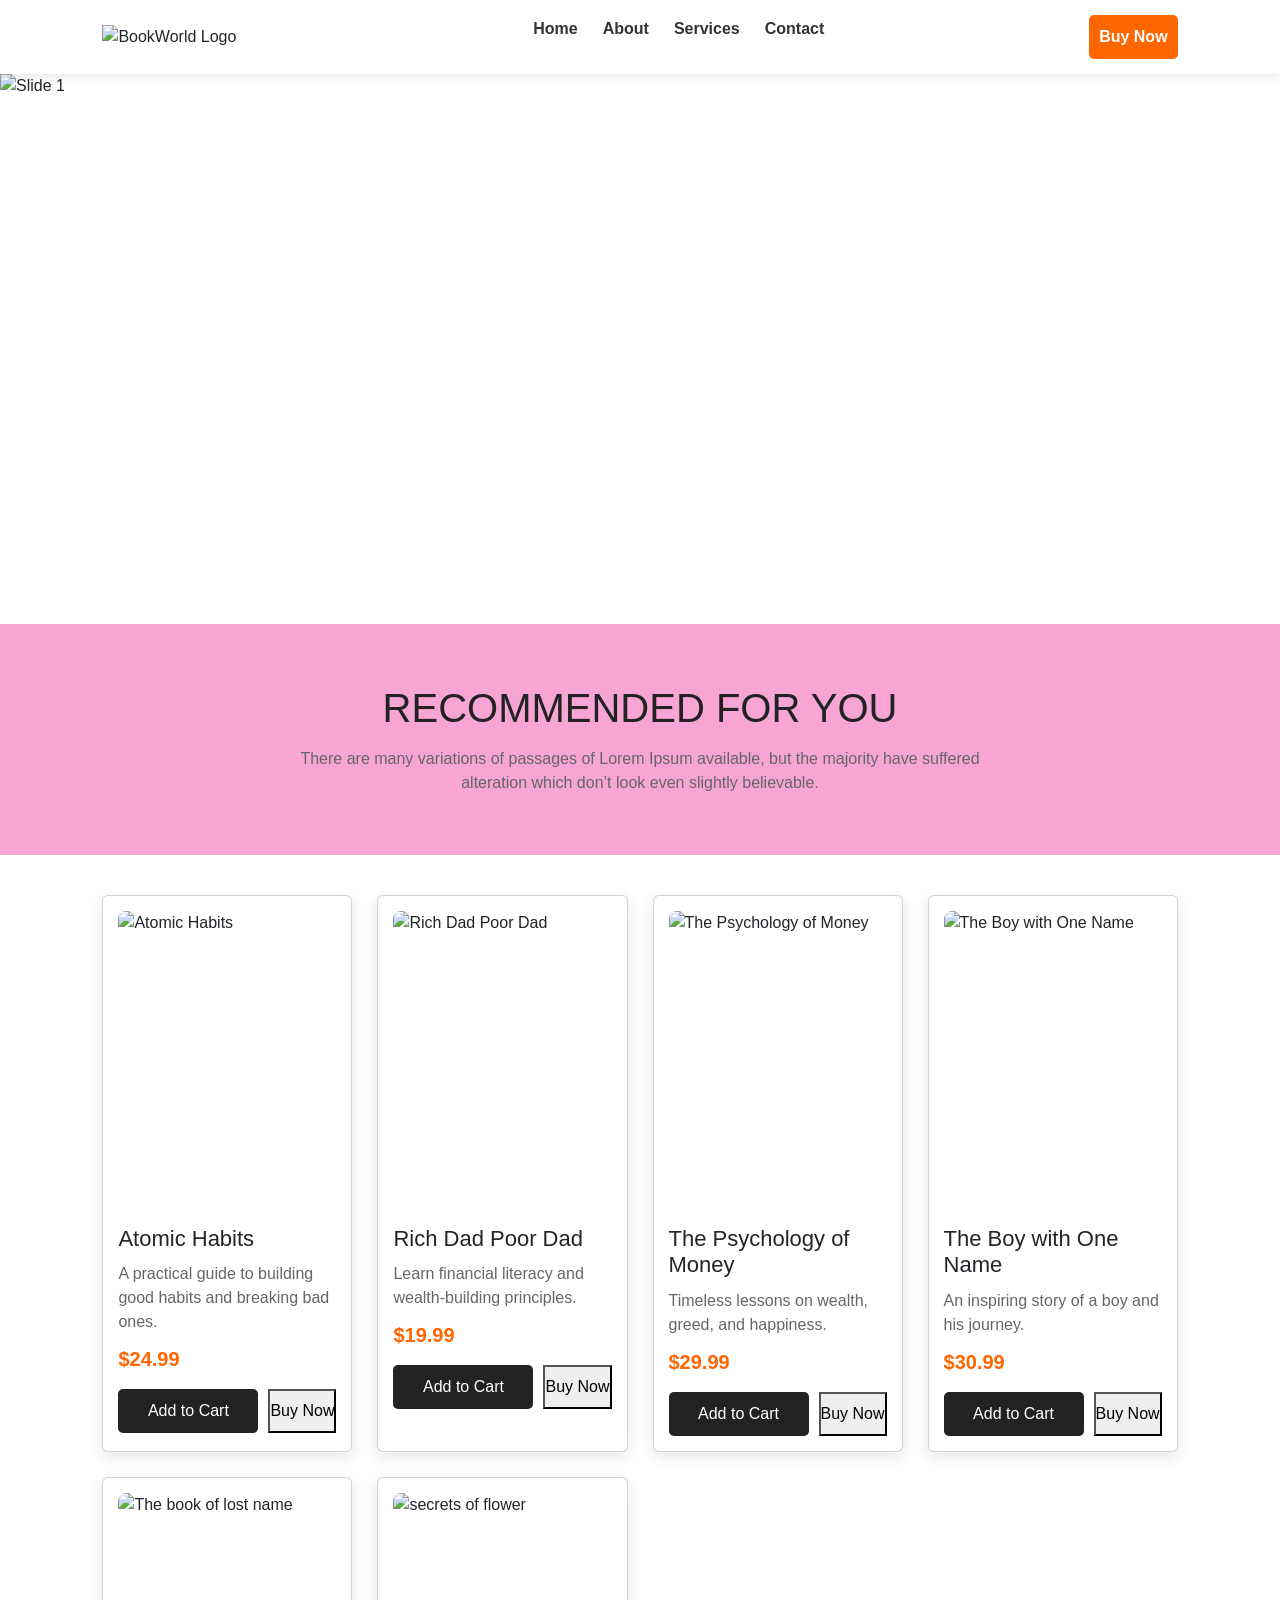
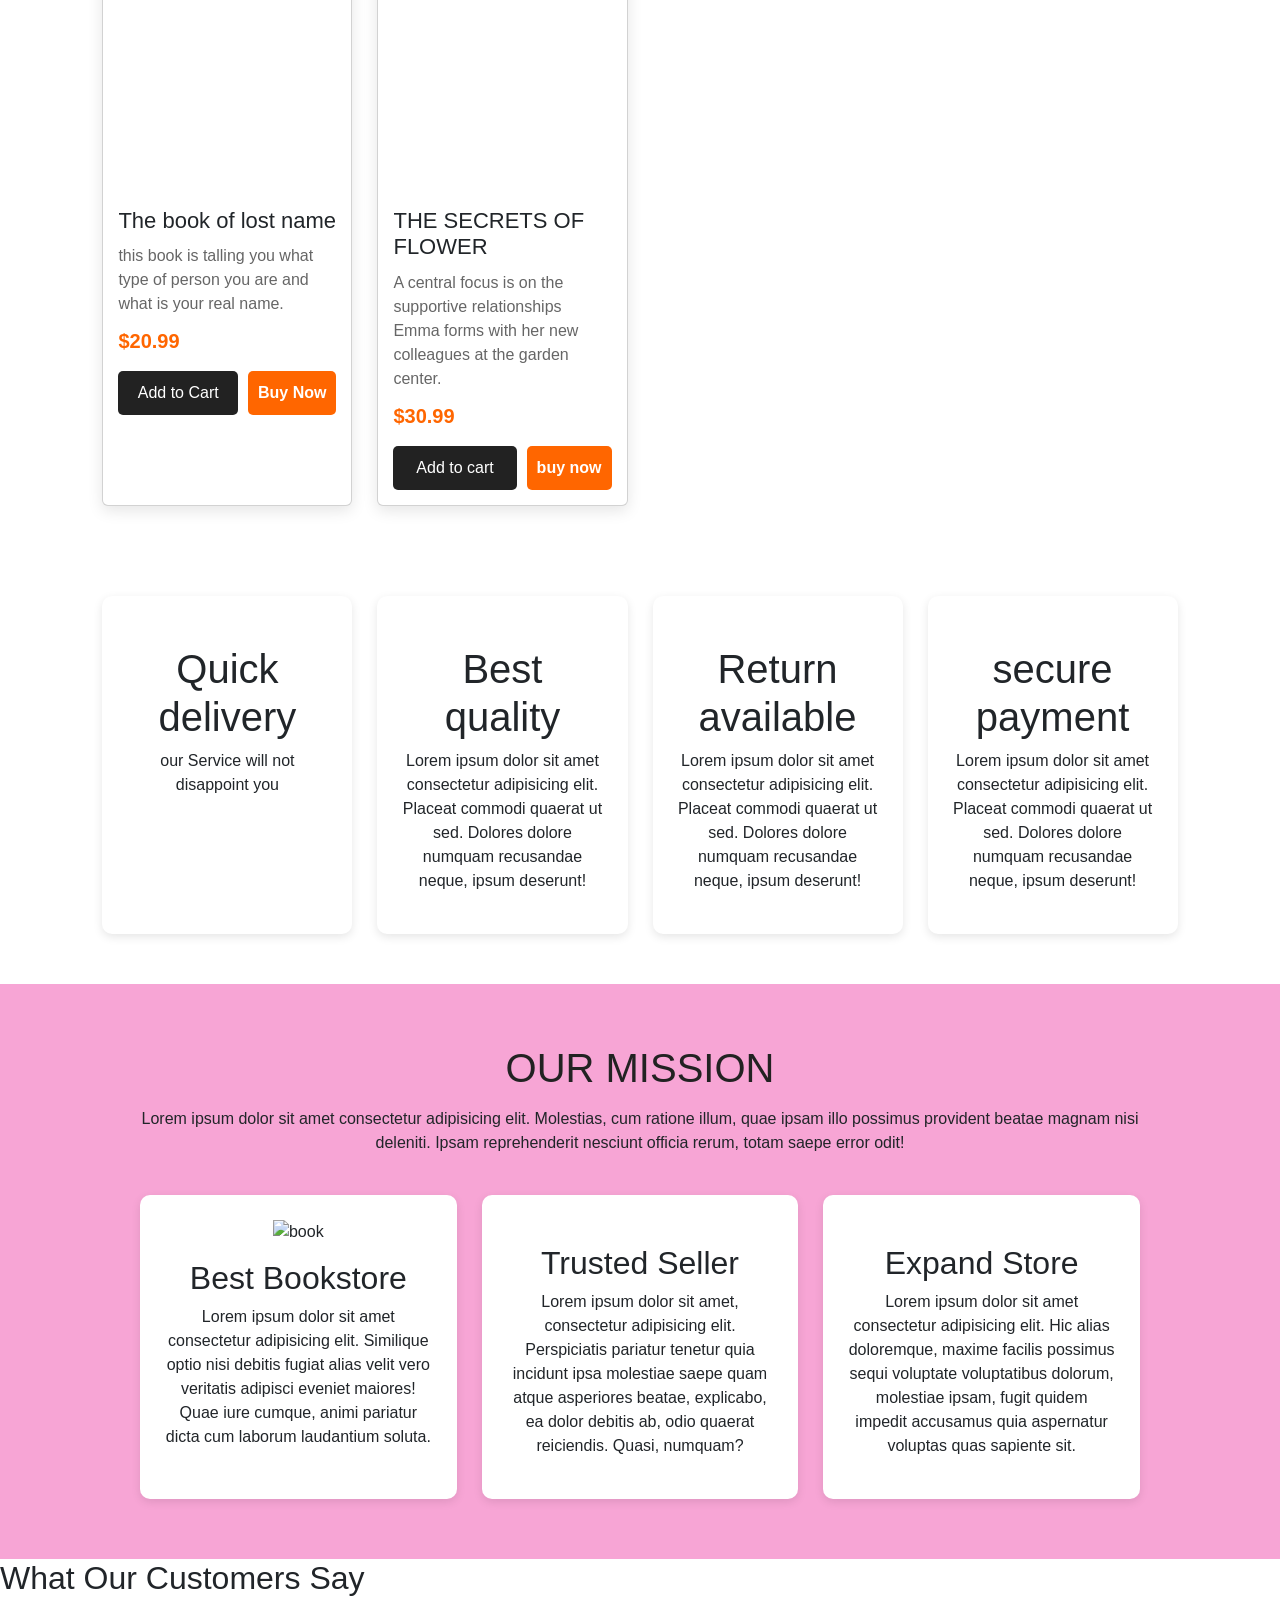
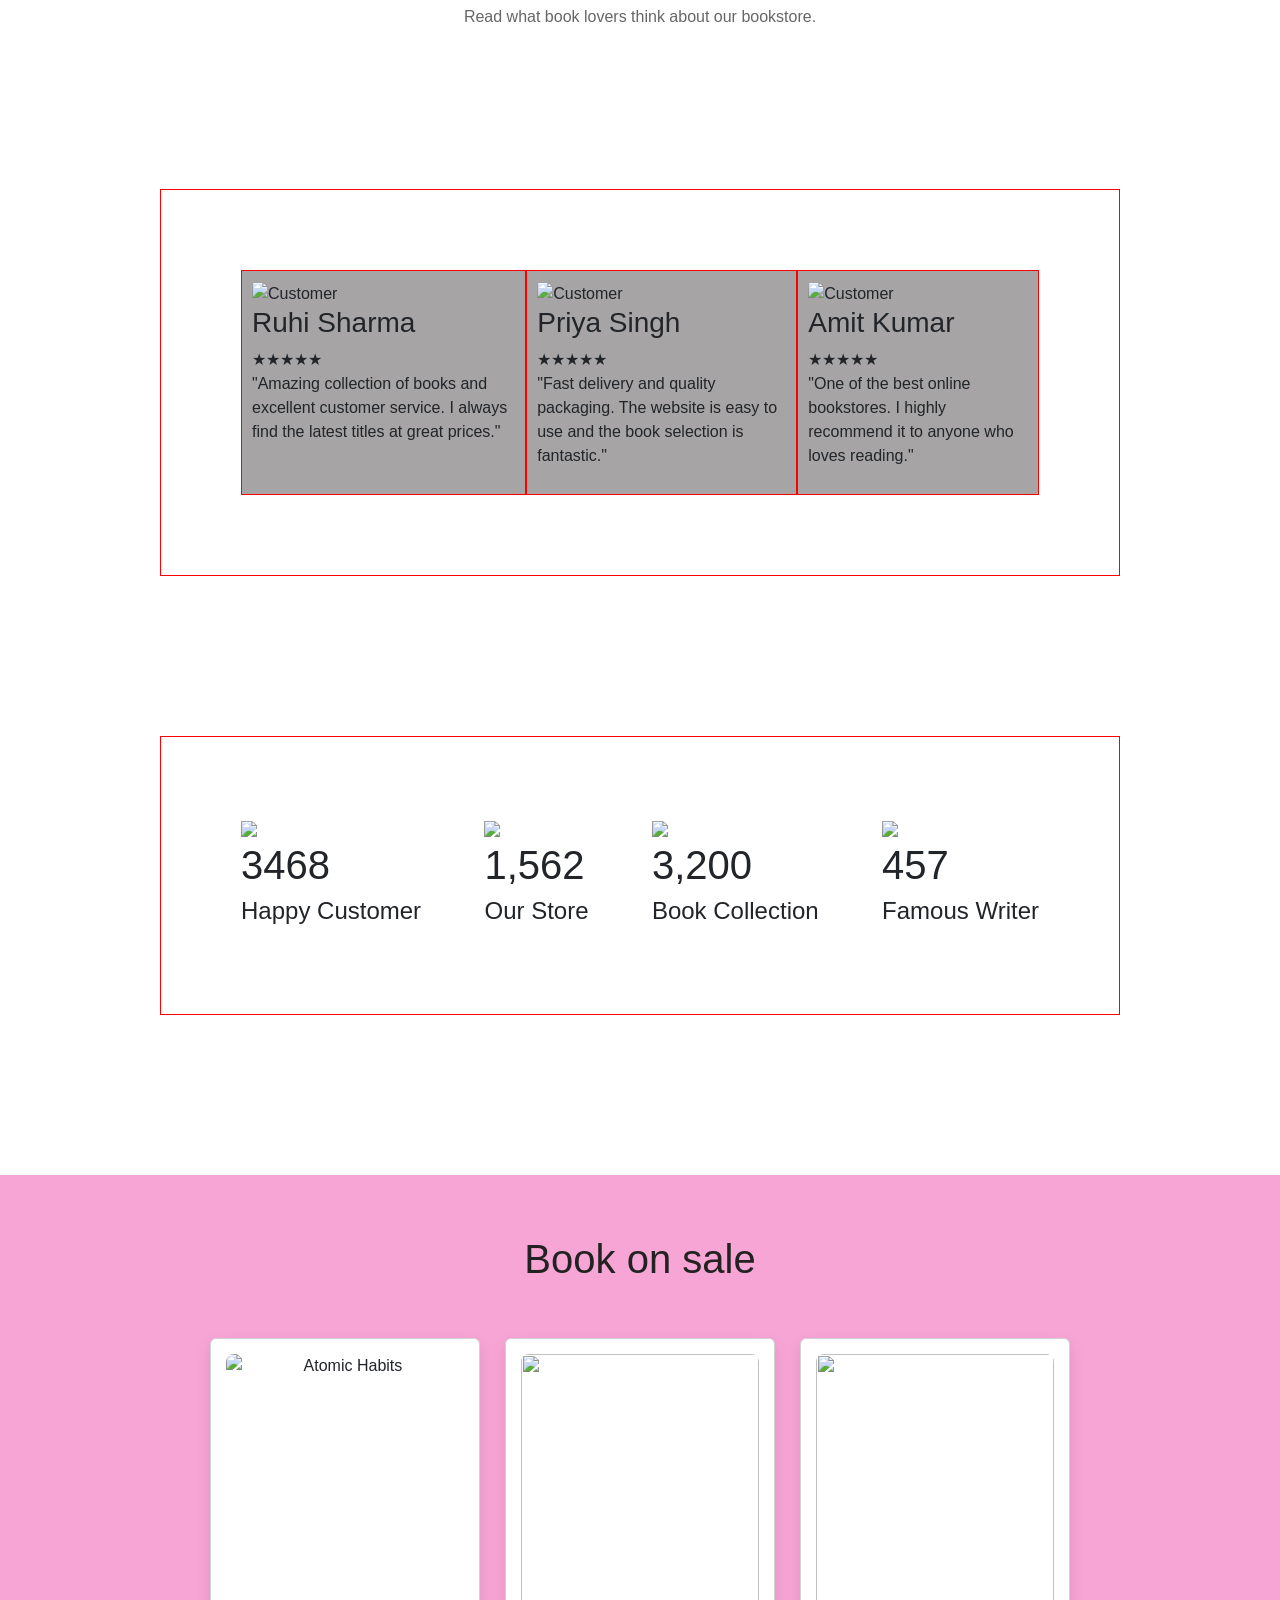
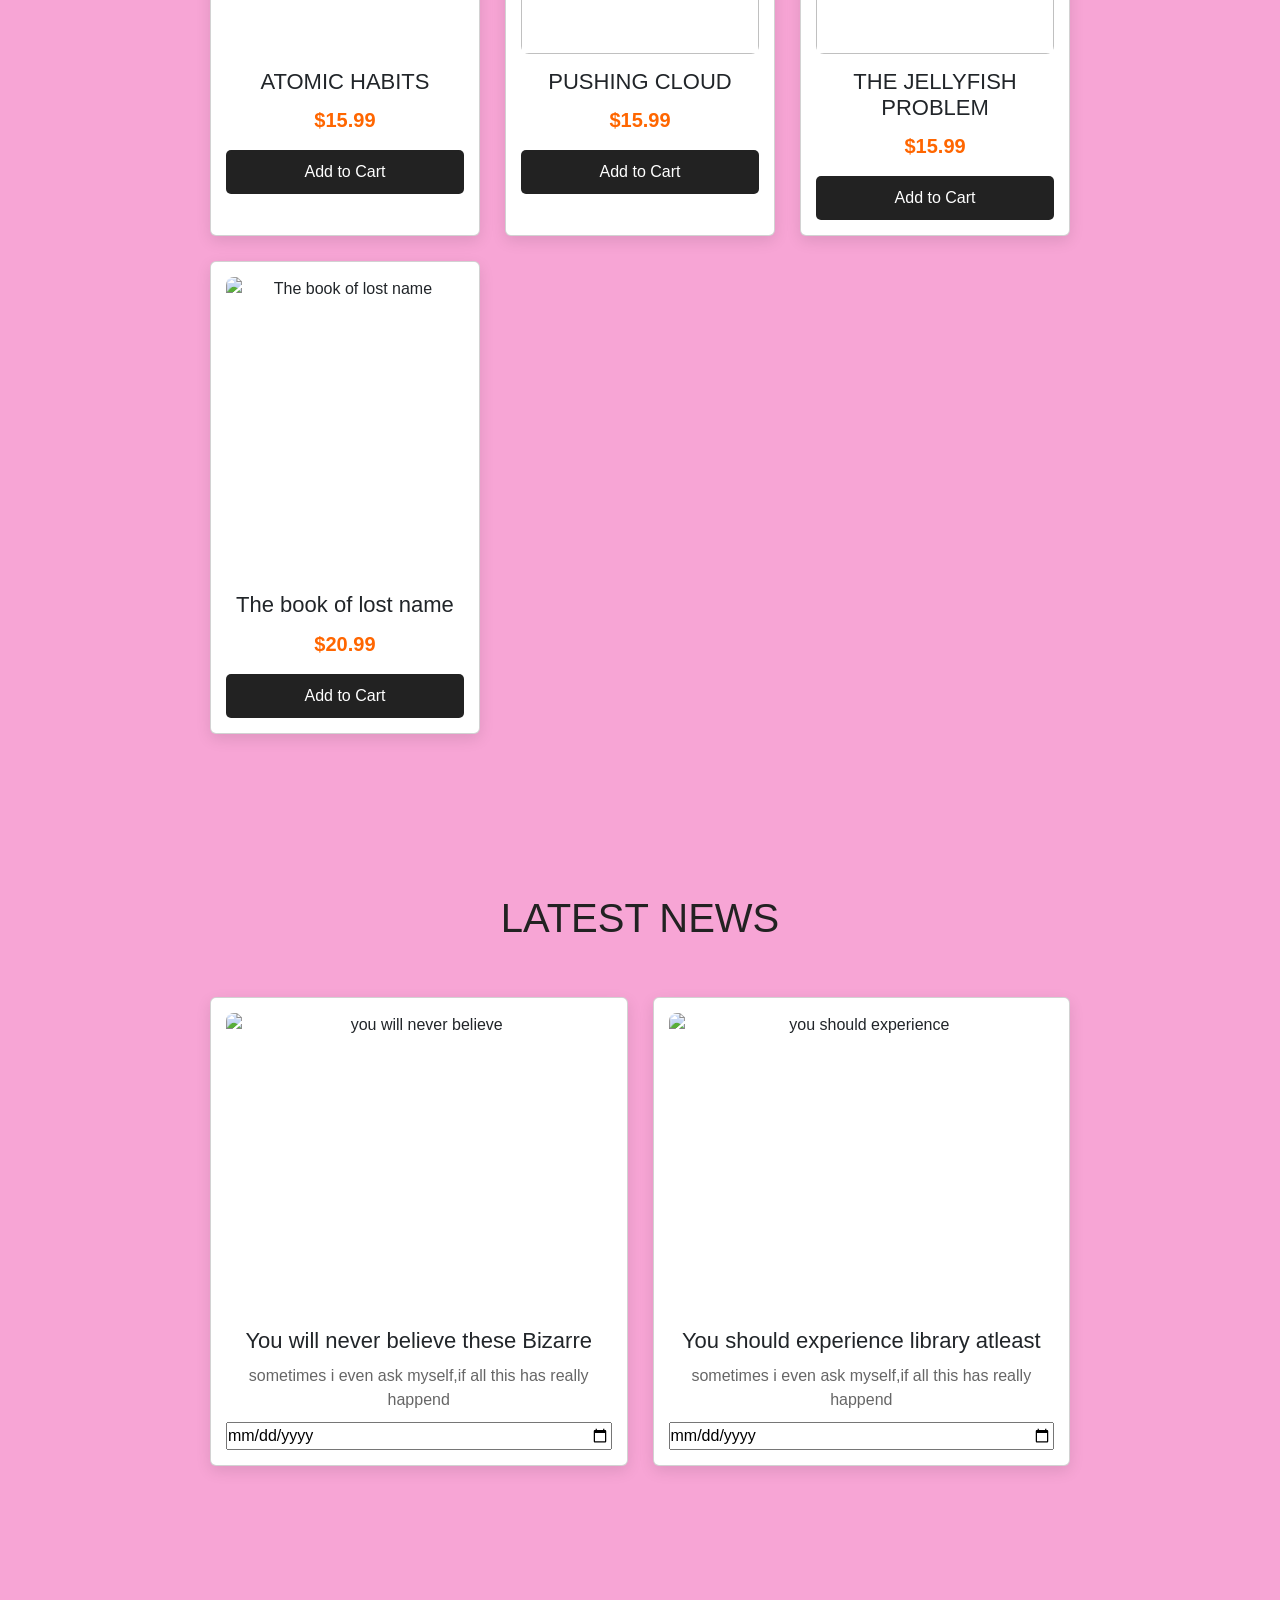
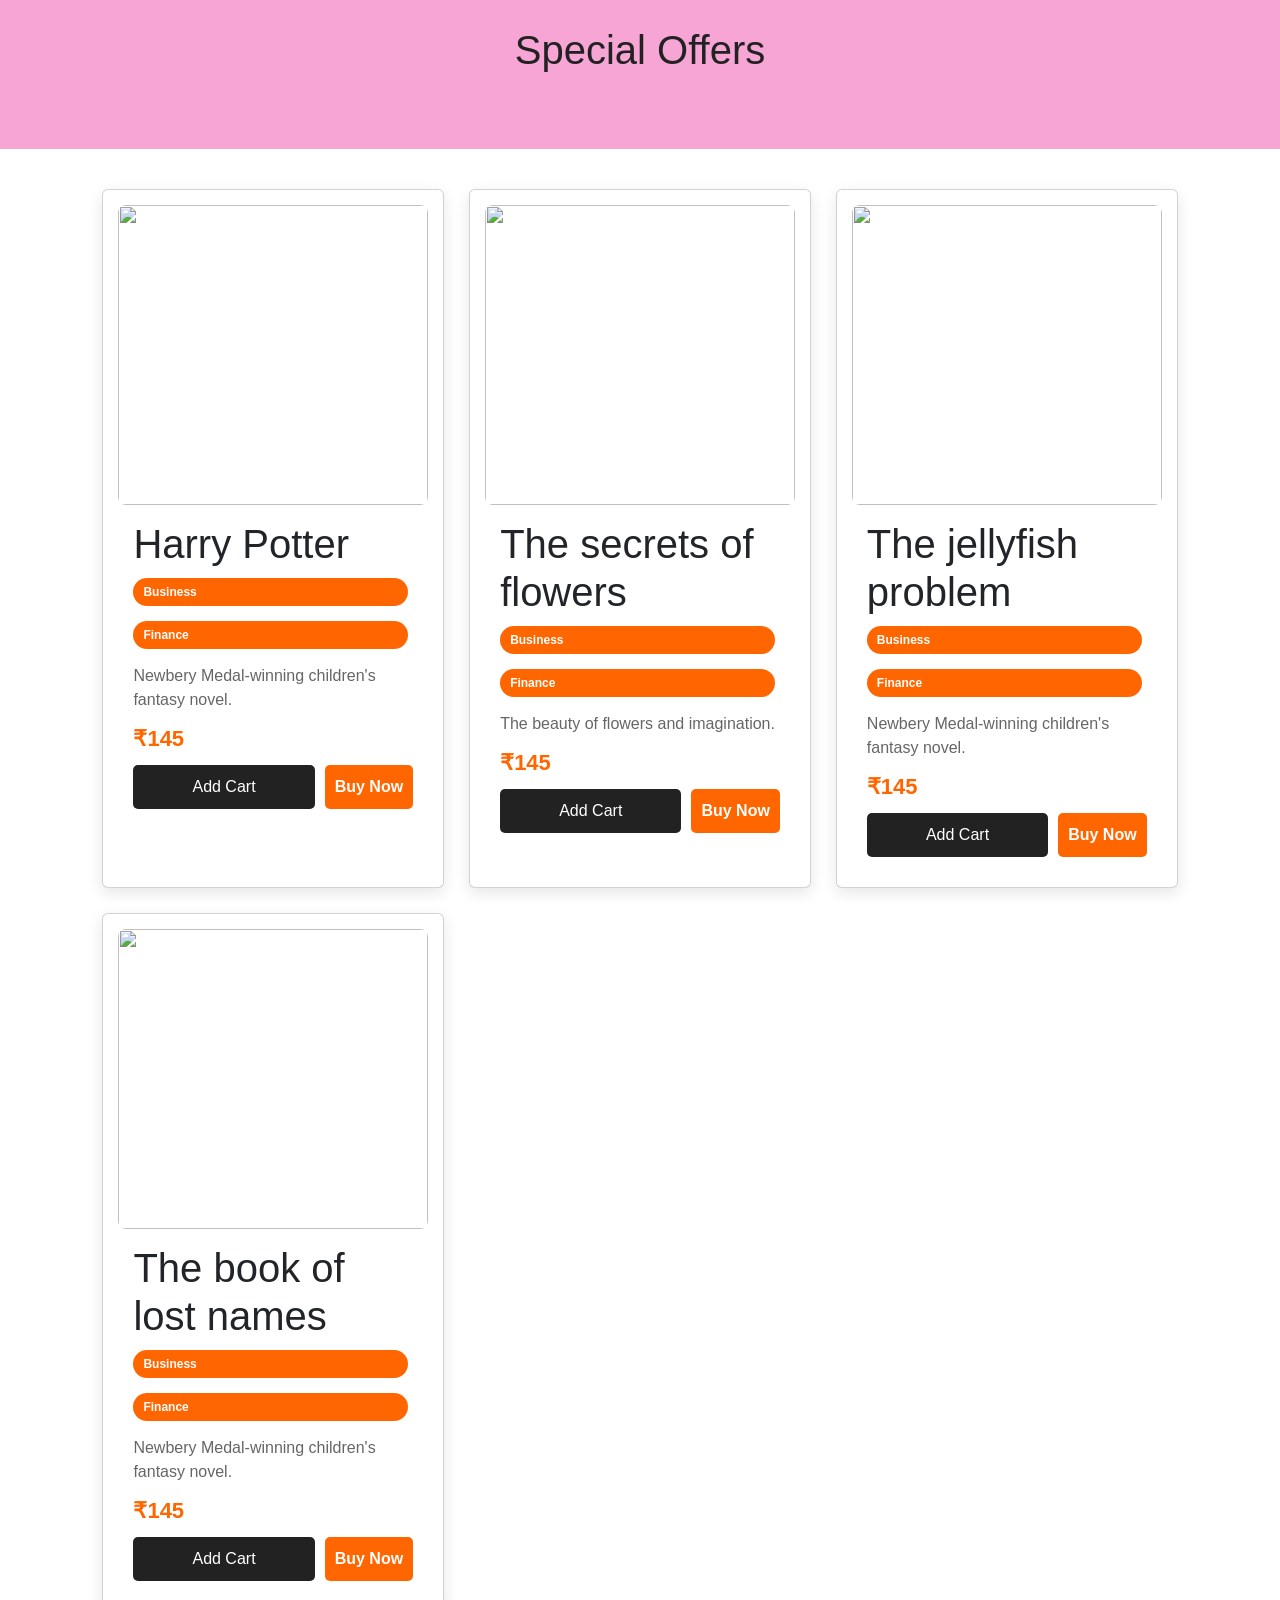
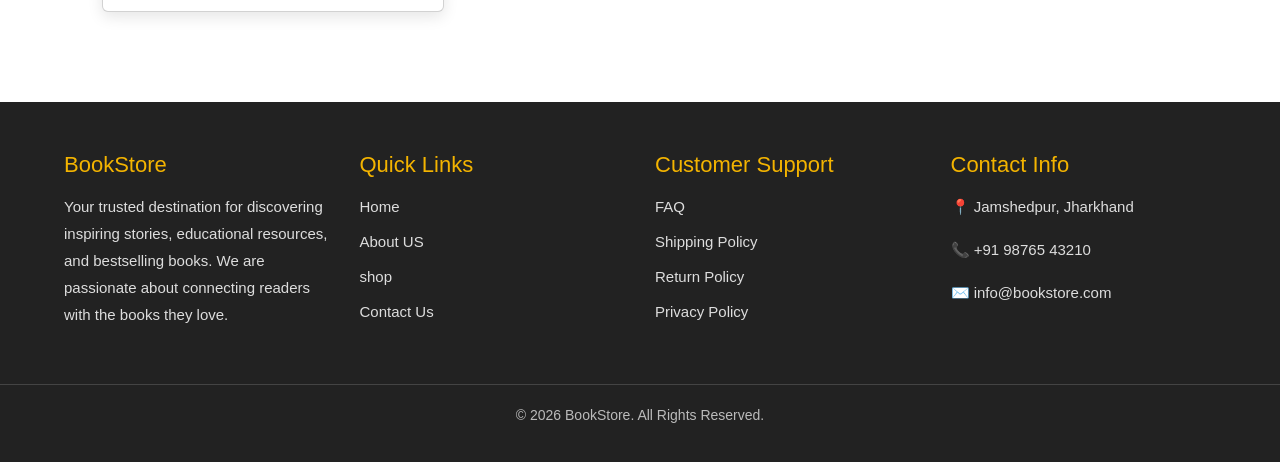
==== index.html @ 443c1ef6 "first commit" ====
<!DOCTYPE html>
<html lang="en">

<head>
    <meta charset="UTF-8">
    <meta name="viewport" content="width=device-width, initial-scale=1.0">
    <title>BOOKSTORE</title>

    <link rel="stylesheet" href="styling.css">

    <link href="https://cdn.jsdelivr.net/npm/bootstrap@5.3.8/dist/css/bootstrap.min.css" rel="stylesheet">
</head>

<body>

    <!-- Navbar -->
    <nav>
        <div class="logo">
            <img src="logo3.png" alt="BookWorld Logo">
        </div>

        <ul class="nav-links">
            <li><a href="#">Home</a></li>
            <li><a href="#">About</a></li>
            <li><a href="#">Services</a></li>
            <li><a href="#">Contact</a></li>
        </ul>

        <button class="buy-btn">Buy Now</button>
    </nav>

    <!-- Slider -->
    <div id="carouselExample" class="carousel slide" data-bs-ride="carousel">

        <div class="carousel-inner">

            <div class="carousel-item active">
                <img src="slider1.jpg" class="d-block w-100" alt="Slide 1">
            </div>

            <div class="carousel-item">
                <img src="slider2.jpg" class="d-block w-100" alt="Slide 2">
            </div>

            <div class="carousel-item">
                <img src="slider5.jpg" class="d-block w-100" alt="Slide 3">
            </div>

            <div class="carousel-item">
                <img src="slider3.jpg" class="d-block w-100" alt="Slide 4">
            </div>

        </div>

        <button class="carousel-control-prev" type="button" data-bs-target="#carouselExample" data-bs-slide="prev">
            <span class="carousel-control-prev-icon"></span>
        </button>

        <button class="carousel-control-next" type="button" data-bs-target="#carouselExample" data-bs-slide="next">
            <span class="carousel-control-next-icon"></span>
        </button>

    </div>

    <!-- Heading Section -->
    <header class="section-header">
        <h1>RECOMMENDED FOR YOU</h1>
        <p>
            There are many variations of passages of Lorem Ipsum available,
            but the majority have suffered alteration which don’t look even
            slightly believable.
        </p>
    </header>

    <!-- Product Cards -->
    <section class="product-card">

        <!-- Card 1 -->
        <div class="card">
            <img src="1book.jpg" alt="Atomic Habits">
            <h2>Atomic Habits</h2>
            <p>A practical guide to building good habits and breaking bad ones.</p>
            <span>$24.99</span>

            <div class="button-group">
                <button class="cart-btn">Add to Cart</button>
                <button class="buy-now-btn">Buy Now</button>
            </div>
        </div>

        <!-- Card 2 -->
        <div class="card">
            <img src="book3.jpg" alt="Rich Dad Poor Dad">
            <h2>Rich Dad Poor Dad</h2>
            <p>Learn financial literacy and wealth-building principles.</p>
            <span>$19.99</span>

            <div class="button-group">
                <button class="cart-btn">Add to Cart</button>
                <button class="buy-now-btn">Buy Now</button>
            </div>
        </div>

        <!-- Card 3 -->
        <div class="card">
            <img src="book2.jpg" alt="The Psychology of Money">
            <h2>The Psychology of Money</h2>
            <p>Timeless lessons on wealth, greed, and happiness.</p>
            <span>$29.99</span>

            <div class="button-group">
                <button class="cart-btn">Add to Cart</button>
                <button class="buy-now-btn">Buy Now</button>
            </div>
        </div>

        <!-- Card 4 -->
        <div class="card">
            <img src="book4.jpg" alt="The Boy with One Name">
            <h2>The Boy with One Name</h2>
            <p>An inspiring story of a boy and his journey.</p>
            <span>$30.99</span>

            <div class="button-group">
                <button class="cart-btn">Add to Cart</button>
                <button class="buy-now-btn">Buy Now</button>
            </div>
        </div>

        <!--card 5-->

        <div class="card">
            <image src="book5.jpg" alt="The book of lost name">
                <h2>The book of lost name</h2>
                <p>this book is talling you what type of person you are and what is your real name.</p>
                <span>$20.99</span>

                <div class="button-group">
                    <button class="cart-btn">Add to Cart</button>
                    <button class="buy-btn">Buy Now</button>
                </div>

        </div>
        <!-- card 6-->
        <div class="card">
            <img src="book1.jpg" alt="secrets of flower">
            <h2>THE SECRETS OF FLOWER</h2>
            <P>A central focus is on the supportive relationships Emma forms with her new colleagues at the garden
                center.</P>
            <span>$30.99</span>

            <div class="button-group">
                <button class="cart-btn">Add to cart</button>
                <button class="buy-btn">buy now</button>
            </div>
        </div>


    </section>

    <div class="delivery">
        <div class="delivery-card">
            <img src="icon4.jpg" alt="">
            <h1>Quick delivery</h1>
            <p>our Service will not disappoint you</p>
        </div>

        <div class="delivery-card">
            <img src="icon3.jpg" alt="">
            <h1>Best quality</h1>
            <p>Lorem ipsum dolor sit amet consectetur adipisicing elit. Placeat commodi quaerat ut sed. Dolores dolore
                numquam recusandae neque, ipsum deserunt!</p>
        </div>

        <div class="delivery-card">
            <img src="icon5.jpg" alt="">
            <h1>Return available</h1>
            <p>Lorem ipsum dolor sit amet consectetur adipisicing elit. Placeat commodi quaerat ut sed. Dolores dolore
                numquam recusandae neque, ipsum deserunt!</p>
        </div>

        <div class="delivery-card">
            <img src="icon6.jpg" alt="">
            <h1>secure payment</h1>
            <p>Lorem ipsum dolor sit amet consectetur adipisicing elit. Placeat commodi quaerat ut sed. Dolores dolore
                numquam recusandae neque, ipsum deserunt!</p>
        </div>
    </div>

    <!--heading section-->
    <div class="heading-section">
        <h1>OUR MISSION</h1>
        <P>Lorem ipsum dolor sit amet consectetur adipisicing elit. Molestias, cum ratione illum, quae ipsam illo
            possimus provident beatae magnam nisi deleniti. Ipsam reprehenderit nesciunt officia rerum, totam saepe
            error odit!</P>
        <div class="container">
            <div class="cart">
                <img src="icon11.png" alt="book">
                <h2>Best Bookstore</h2>
                <p>Lorem ipsum dolor sit amet consectetur adipisicing elit. Similique optio nisi debitis fugiat alias
                    velit vero veritatis adipisci eveniet maiores! Quae iure cumque, animi pariatur dicta cum laborum
                    laudantium soluta.</p>
            </div>
            <div class="cart">
                <img src="icon10.png" alt="">
                <h2>Trusted Seller</h2>
                <p>Lorem ipsum dolor sit amet, consectetur adipisicing elit. Perspiciatis pariatur tenetur quia incidunt
                    ipsa molestiae saepe quam atque asperiores beatae, explicabo, ea dolor debitis ab, odio quaerat
                    reiciendis. Quasi, numquam?</p>
            </div>
            <div class="cart">
                <img src="icon9.png" alt="">
                <h2>Expand Store</h2>
                <p>Lorem ipsum dolor sit amet consectetur adipisicing elit. Hic alias doloremque, maxime facilis
                    possimus sequi voluptate voluptatibus dolorum, molestiae ipsam, fugit quidem impedit accusamus quia
                    aspernatur voluptas quas sapiente sit.</p>
            </div>
        </div>
    </div>

    <!-- what customer customer say-->
    <section class="reviews">

        <h2>What Our Customers Say</h2>
        <p class="subtitle">Read what book lovers think about our bookstore.</p>

        <div class="review-container">

            <div class="review-card">
                <img src="costomer.jpg" alt="Customer">
                <h3>Ruhi Sharma</h3>
                <div class="stars">★★★★★</div>
                <p>
                    "Amazing collection of books and excellent customer service.
                    I always find the latest titles at great prices."
                </p>
            </div>

            <div class="review-card">
                <img src=".avif" alt="Customer">
                <h3>Priya Singh</h3>
                <div class="stars">★★★★★</div>
                <p>
                    "Fast delivery and quality packaging. The website is easy to use
                    and the book selection is fantastic."
                </p>
            </div>

            <div class="review-card">
                <img src=".avif" alt="Customer">
                <h3>Amit Kumar</h3>
                <div class="stars">★★★★★</div>
                <p>
                    "One of the best online bookstores. I highly recommend it to
                    anyone who loves reading."
                </p>
            </div>

            

    </div>
</section>
    <!--store profit-->
    <div class="services">

        <div class="service-card">
            <img src="customer-service.png">
            <h1>3468</h1>
            <h4>Happy Customer</h4>
        </div>

        <div class="service-card">
            <img src="store.png">
            <h1>1,562</h1>
            <h4>Our Store</h4>
        </div>
           

        <div class="service-card">
            <img src="book.png">
            <h1>3,200</h1>
            <h4>Book Collection</h4>
        </div>

        <div class="service-card">
            <img src="influencer.png">
            <h1>457</h1>
            <h4>Famous Writer</h4>
        </div>
    </div>
    
    <!--sale-->
    <header>
        <div class="heading">
            <h1>Book on sale</h1>
            <section class="product-card">

        <!-- Card 1 -->
        <div class="card">
            <img src="1book.jpg" alt="Atomic Habits">
            <h2>ATOMIC HABITS</h2>
            <span>$15.99</span>

            <div class="button-group">
                <button class="cart-btn">Add to Cart</button>
            </div>
        </div>
        <!--card 2-->

        <div class="card">
            <img src="book2.jpg" alt="">
            <h2>PUSHING CLOUD</h2>
            <span>$15.99</span>

            <div class="button-group">
                <button class="cart-btn">Add to Cart</button>
            </div>
        </div>


        <!--card 3-->

        <div class="card">
            <img src="book6.jpg" alt="">
            <h2>THE JELLYFISH PROBLEM</h2>
            <span>$15.99</span>

            <div class="button-group">
                <button class="cart-btn">Add to Cart</button>
            </div>

        </div>

        <!--card 5-->

        <div class="card">
            <image src="book5.jpg" alt="The book of lost name">
                <h2>The book of lost name</h2>
                <span>$20.99</span>

                <div class="button-group">
                    <button class="cart-btn">Add to Cart</button>
                </div>

        </div>
        
    </header>
    <!--header-->
    <header>
        <div class="new-heading">
            <h1>LATEST NEWS</h1>
            <section class="product-card">

        <div class="card">
            <img src="book7.jpg" alt="you will never believe">
            <h2>You will never believe these Bizarre</h2>
            <p>sometimes i even ask myself,if all this has really happend</p>
            <input type="date">
        </div>

        <div class="card">
            <img src="book8.jpg" alt="you should experience">
            <h2>You should experience library atleast</h2>
            <p>sometimes i even ask myself,if all this has really happend</p>
            <input type="date">
        </div>
    </header>

    <!--special offer-->
    <div class="heading">
        <h1>Special Offers</h1>
    </div>

    <div class="product-section">

        <div class="card">
            <img src="book9.jpg">
            <div class="book-content">
                <h1>Harry Potter</h1>
                 <div class="badges">
                <span>Business</span>
                <span>Finance </span>
            </div>

                <p>Newbery Medal-winning children's fantasy novel.</p>
                <div class="price">₹145</div>
                <div class="btn-group-custom">
                    <button class="cart-btn">Add Cart</button>
                    <button class="buy-btn">Buy Now</button>
                </div>
            </div>
        </div>

        <div class="card">
            <img src="book1.jpg">
            <div class="book-content">
                <h1>The secrets of flowers</h1>
                 <div class="badges">
                <span>Business</span>
                <span>Finance </span>
            </div>

                <p>The beauty of flowers and imagination.</p>
                <div class="price">₹145</div>
                <div class="btn-group-custom">
                    <button class="cart-btn">Add Cart</button>
                    <button class="buy-btn">Buy Now</button>
                </div>
            </div>
        </div>

        <div class="card">
            <img src="book6.jpg">
            <div class="book-content">
                <h1>The jellyfish problem</h1>
                 <div class="badges">
                <span>Business</span>
                <span>Finance </span>
            </div>

                <p>Newbery Medal-winning children's fantasy novel.</p>
                <div class="price">₹145</div>
                <div class="btn-group-custom">
                    <button class="cart-btn">Add Cart</button>
                    <button class="buy-btn">Buy Now</button>
                </div>
            </div>
        </div>

        <div class="card">
            <img src="book5.jpg">
            <div class="book-content">
                <h1>The book of lost names</h1>
                 <div class="badges">
                <span>Business</span>
                <span>Finance </span>
            </div>

                <p>Newbery Medal-winning children's fantasy novel.</p>
                <div class="price">₹145</div>
                <div class="btn-group-custom">
                    <button class="cart-btn">Add Cart</button>
                    <button class="buy-btn">Buy Now</button>
                </div>
            </div>
        </div>
    </div>

         <!--footer section-->
    <footer class="footer">
        <div class="footer-container">

            <div class="footer-box">
                <h3>BookStore</h3>
               <p>
                Your trusted destination for discovering inspiring stories,
                educational resources, and bestselling books. We are passionate
                about connecting readers with the books they love.
               </p>
            </div>

            <div class="footer-box">
                <h3>Quick Links</h3>
                <ul>
                    <li><a href="#">Home</a></li>
                    <li><a href="#">About US</a></li>
                    <li><a href="#">shop</a></li>
                    <li><a href="#">Contact Us</a></li>
                </ul>
            </div>

            <div class="footer-box">
                <h3>Customer Support</h3>
                <ul>
                    <li><a href="#">FAQ</a></li>
                    <li><a href="#">Shipping Policy</a></li>
                    <li><a href="#">Return Policy</a></li>
                    <li><a href="#">Privacy Policy</a></li>
                </ul>
            </div>

            <div class="footer-box">
                <h3>Contact Info</h3>
                <p>📍 Jamshedpur, Jharkhand</p>
                <p>📞 +91 98765 43210</p>
                <p>✉️ info@bookstore.com</p>
            </div>
        </div>

        <div class="footer-bottom">
            <p>&copy; 2026 BookStore. All Rights Reserved.</p>
        </div>
    </footer>

</body>

<script src="https://cdn.jsdelivr.net/npm/bootstrap@5.3.8/dist/js/bootstrap.bundle.min.js"></script>

</html>
---- styling.css ----
*{
    margin:0;
    padding:0;
    box-sizing:border-box;
    font-family:Arial, sans-serif;
}

body{
    background:#99c5f1;
}

/* NAVBAR */

nav{
    display:flex;
    justify-content:space-between;
    align-items:center;
    padding:15px 8%;
    background:#fff;
    box-shadow:0 2px 10px rgba(0,0,0,0.1);
    position:sticky;
    top:0;
    z-index:1000;
}

.logo img{
    width:120px;
}

.nav-links{
    display:flex;
    list-style:none;
    gap:25px;
}

.nav-links a{
    text-decoration:none;
    color:#333;
    font-weight:600;
    transition:0.3s;
}

.nav-links a:hover{
    color:#ff6600;
}

.buy-btn{
    padding:10px;
    border:none;
    background:#ff6600;
    color:white;
    border-radius:5px;
    cursor:pointer;
    font-weight:bold;
   
}
.buy-btn:hover{
    background:#f6c9b1;
}

/* banner */
.shop-banner {
    text-align: center;
    background: #8bbbee;
}

/* SLIDER */

.carousel img{
    height:550px;
    object-fit:cover;
}

/* HEADINGS */

.section-header,
.heading-section,
.heading,
.new-heading{
    text-align:center;
    padding:60px 10%;
    background: rgb(247, 165, 213);
}

.section-header h1,
.heading-section h1,
.heading h1,
.new-heading h1{
    color:#222;
    margin-bottom:15px;
}

.section-header p{
    max-width:700px;
    margin:auto;
    color:#666;
}

/* PRODUCT GRID */

.product-card{
    display:grid;
    grid-template-columns:repeat(auto-fit,minmax(250px,1fr));
    gap:25px;
    padding:40px 8%;
}

.card{
    background:white;
    border-radius:12px;
    overflow:hidden;
    box-shadow:0 5px 15px rgba(0,0,0,.1);
    transition:0.4s;
    padding:15px;
}

.card:hover{
    transform:translateY(-8px);
}

.card img{
    width:100%;
    height:300px;
    object-fit:cover;
    border-radius:8px;
}

.card h2{
    font-size:22px;
    margin:15px 0 10px;
}

.card p{
    color:#666;
    margin-bottom:10px;
}

.card span{
    display:block;
    color:#ff6600;
    font-size:20px;
    font-weight:bold;
    margin-bottom:15px;
}

.button-group{
    display:flex;
    gap:10px;
}

.cart-btn{
    flex:1;
    padding:10px;
    border:none;
    cursor:pointer;
    border-radius:5px;
}

.cart-btn{
    background:#222;
    color:white;
}

.cart-btn:hover{
    background:#444;
}

/* DELIVERY SECTION */

.delivery{
    display:grid;
    grid-template-columns:repeat(auto-fit,minmax(220px,1fr));
    gap:25px;
    padding:50px 8%;
}

.delivery-card{
    background:white;
    text-align:center;
    padding:25px;
    border-radius:10px;
    box-shadow:0 3px 10px rgba(0,0,0,.1);
}

.delivery-card img{
    width:70px;
    margin-bottom:15px;
}

/* MISSION SECTION */

.container{
    display:grid;
    grid-template-columns:repeat(auto-fit,minmax(280px,1fr));
    gap:25px;
    margin-top:40px;
}

.cart{
    background:white;
    padding:25px;
    border-radius:10px;
    box-shadow:0 3px 10px rgba(0,0,0,.1);
    text-align:center;
}

.cart img{
    width:80px;
    margin-bottom:15px;
}

/* SPECIAL OFFERS */

.product-section{
    display:grid;
    grid-template-columns:repeat(auto-fit,minmax(280px,1fr));
    gap:25px;
    padding:40px 8%;
}

.book-content{
    padding:15px;
}

.badges{
    margin:10px 0;
}

.badges span{
    background:#ff6600;
    color:white;
    padding:5px 10px;
    border-radius:20px;
    margin-right:5px;
    font-size:12px;
}

.price{
    font-size:22px;
    color:#ff6600;
    font-weight:bold;
    margin:10px 0;
}

.btn-group-custom{
    display:flex;
    gap:10px;
}

/* FEATURED BOOKS */

.featured-books{
    padding:60px 8%;
}

.featured-books h2{
    text-align:center;
    margin-bottom:10px;
}

.subtitle{
    text-align:center;
    color:#666;
    margin-bottom:40px;
}

.book-grid{
    display:grid;
    grid-template-columns:repeat(auto-fit,minmax(250px,1fr));
    gap:25px;
}

.book-card{
    background:white;
    text-align:center;
    padding:20px;
    border-radius:10px;
    box-shadow:0 3px 10px rgba(0,0,0,.1);
}

.book-card img{
    width:100%;
    height:300px;
    object-fit:cover;
    border-radius:10px;
}

.book-card h3{
    margin-top:15px;
}

.author{
    color:#777;
}

.book-card button{
    margin-top:10px;
    padding:10px 20px;
    border:none;
    background:#ff6600;
    color:white;
    border-radius:5px;
    cursor:pointer;
}

.book-card button:hover{
    background:#e65100;
}

/* MOBILE */

@media(max-width:768px){

    nav{
        flex-direction:column;
        gap:15px;
    }

    .nav-links{
        flex-wrap:wrap;
        justify-content:center;
    }

    .carousel img{
        height:300px;
    }
}
 
.review-container{
    display: flex;
    margin: 10rem;
    border: 1px solid red;
    padding: 5rem;
}

.review-card{
    border: 1px solid red;
    padding: 10px;
    background-color: #a6a4a4;
}

.review-card:hover{
    background-color: #e65100;
}


.services{
       display: flex;
    margin: 10rem;
    border: 1px solid red;
    padding: 5rem;
    justify-content: space-between;
}

/* contact */
.contact {
    padding: 80px 0;
}

.contact h1 {
    text-align: center;
    margin-bottom: 10px;
    font-weight: bold;
}

.contact > .container > p {
    text-align: center;
    margin-bottom: 50px;
    color: #666;
}

.contact-wrapper {
    display: flex;
    gap: 40px;
    flex-wrap: wrap;
}

/* Contact Info */
.contact-info {
    flex: 1;
    min-width: 300px;
}

.contact-img {
    width: 100%;
    border-radius: 10px;
    margin-bottom: 20px;
}

.contact-info h2 {
    margin-bottom: 20px;
    color: #007bff;
}

.contact-info p {
    margin-bottom: 12px;
    font-size: 16px;
}

/* Contact Form */
.contact-form {
    flex: 1;
    min-width: 300px;
    background: #f8f9fa;
    padding: 30px;
    border-radius: 10px;
    box-shadow: 0 5px 15px rgba(0,0,0,0.08);
}

.contact-form input,
.contact-form textarea {
    width: 100%;
    padding: 12px;
    margin-bottom: 18px;
    border: 1px solid #ddd;
    border-radius: 6px;
    outline: none;
}

.contact-form input:focus,
.contact-form textarea:focus {
    border-color: #007bff;
}

.contact-form button {
    width: 100%;
    background: #007bff;
    color: white;
    border: none;
    padding: 12px;
    border-radius: 6px;
    font-size: 16px;
    cursor: pointer;
    transition: 0.3s;
}

.contact-form button:hover {
    background: #0056b3;
}

/* about section */

        .about-container{
            display: flex;
            align-items: center;
            gap: 50px;
            margin-bottom: 60px;
        }
        .about-image img{
            width: 500px;
            border-radius: 10px;
        }
       .about-content{
        flex: 1;
       }
       .about-content h2{
        font-size: 42px;
        color: #666;
        margin-bottom: 20px;
       }
       .about-content p{
        color: #ff6b00;
        line-height: 1.8;
        margin-bottom: 15px;
       }
       .about-content a{
        color: aqua;
        text-decoration: none;
        font-weight: bold;
       }

             
/* Footer */
.footer {
    background: #222;
    color: #fff;
    padding-top: 50px;
    margin-top: 50px;
}

.footer-container {
    width: 90%;
    max-width: 1200px;
    margin: auto;
    display: flex;
    justify-content: space-between;
    flex-wrap: wrap;
    gap: 30px;
}

.footer-box {
    flex: 1 1 220px;
}

.footer-box h3 {
    font-size: 22px;
    margin-bottom: 15px;
    color: #f4b400;
}

.footer-box p,
.footer-box ul li {
    font-size: 15px;
    line-height: 1.8;
    color: #ddd;
}

.footer-box ul {
    list-style: none;
    padding: 0;
}

.footer-box ul li {
    margin-bottom: 8px;
}

.footer-box ul li a {
    text-decoration: none;
    color: #ddd;
    transition: color 0.3s ease;
}

.footer-box ul li a:hover {
    color: #f4b400;
}

.footer-bottom {
    text-align: center;
    padding: 20px 10px;
    margin-top: 40px;
    border-top: 1px solid #444;
}

.footer-bottom p {
    font-size: 14px;
    color: #bbb;
}

/* Responsive Design */
@media (max-width: 768px) {
    .footer-container {
        flex-direction: column;
        text-align: center;
    }

    .footer-box {
        margin-bottom: 20px;
    }
}
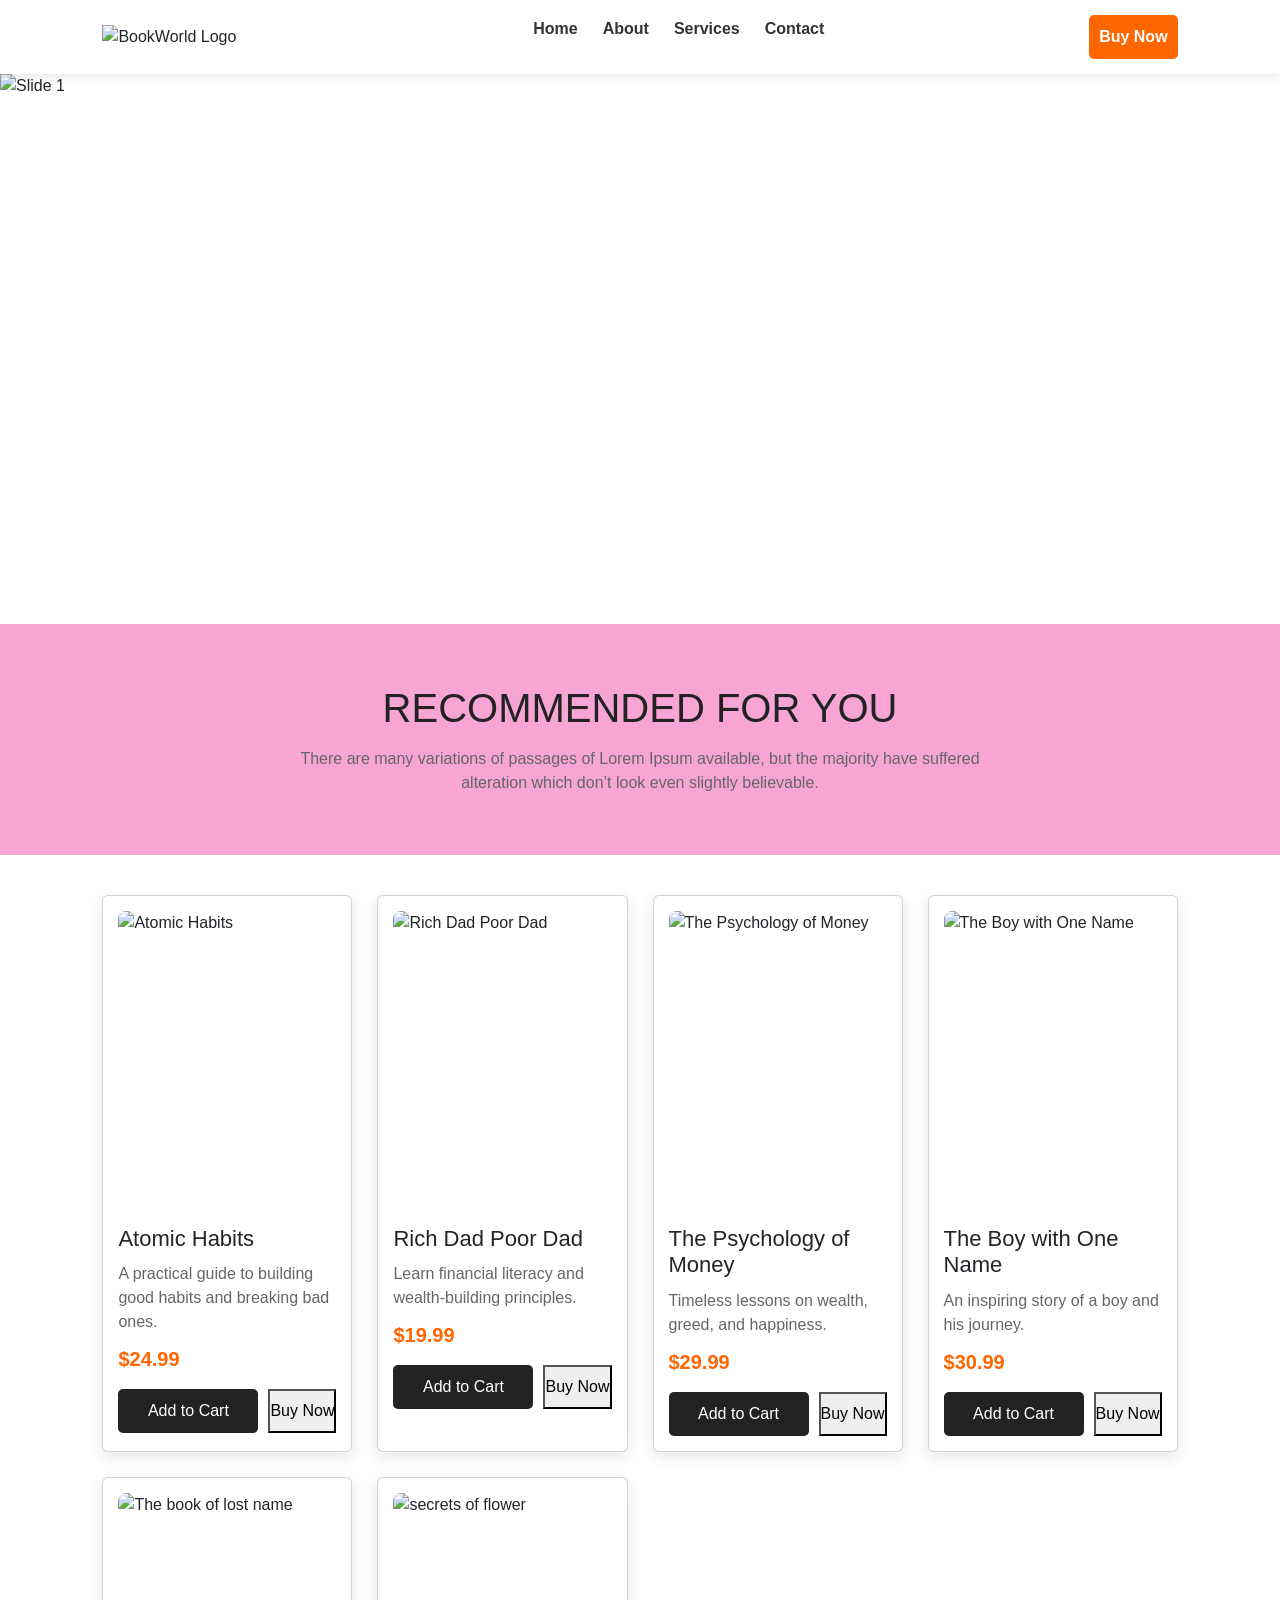
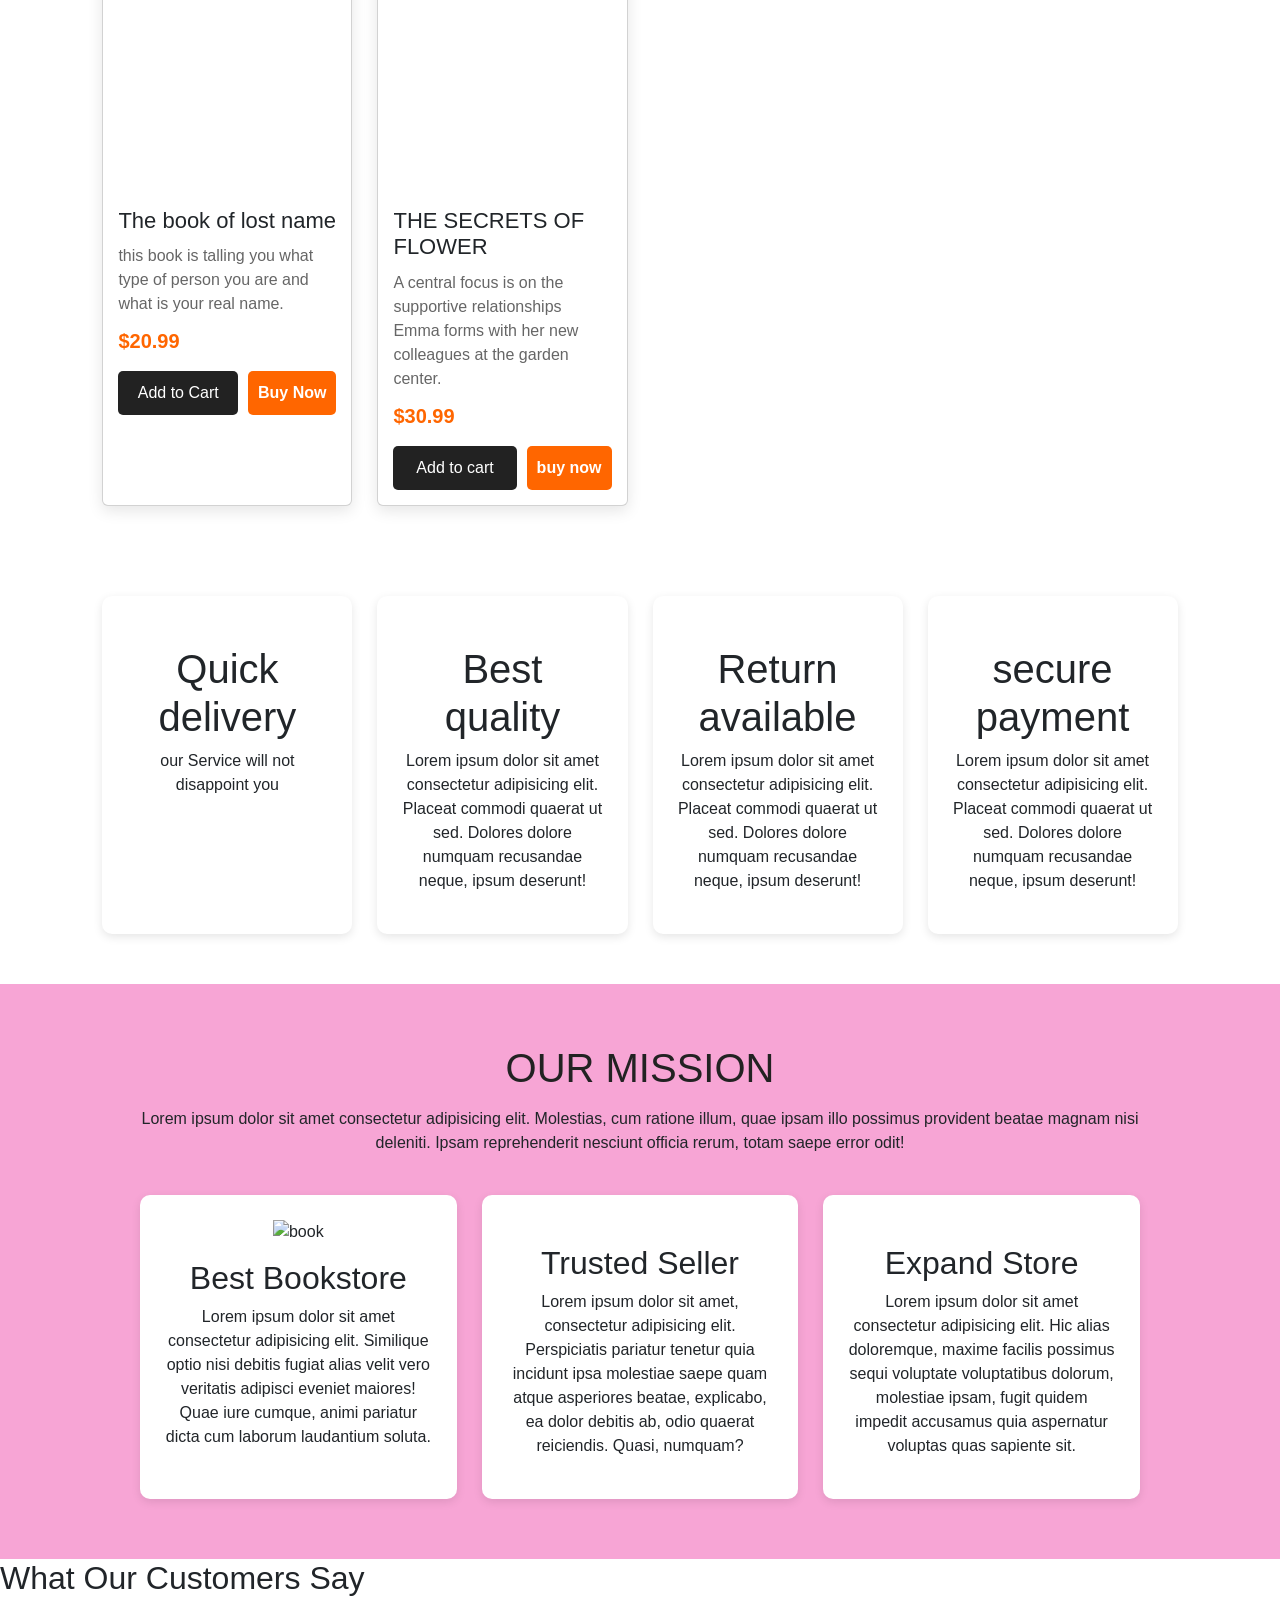
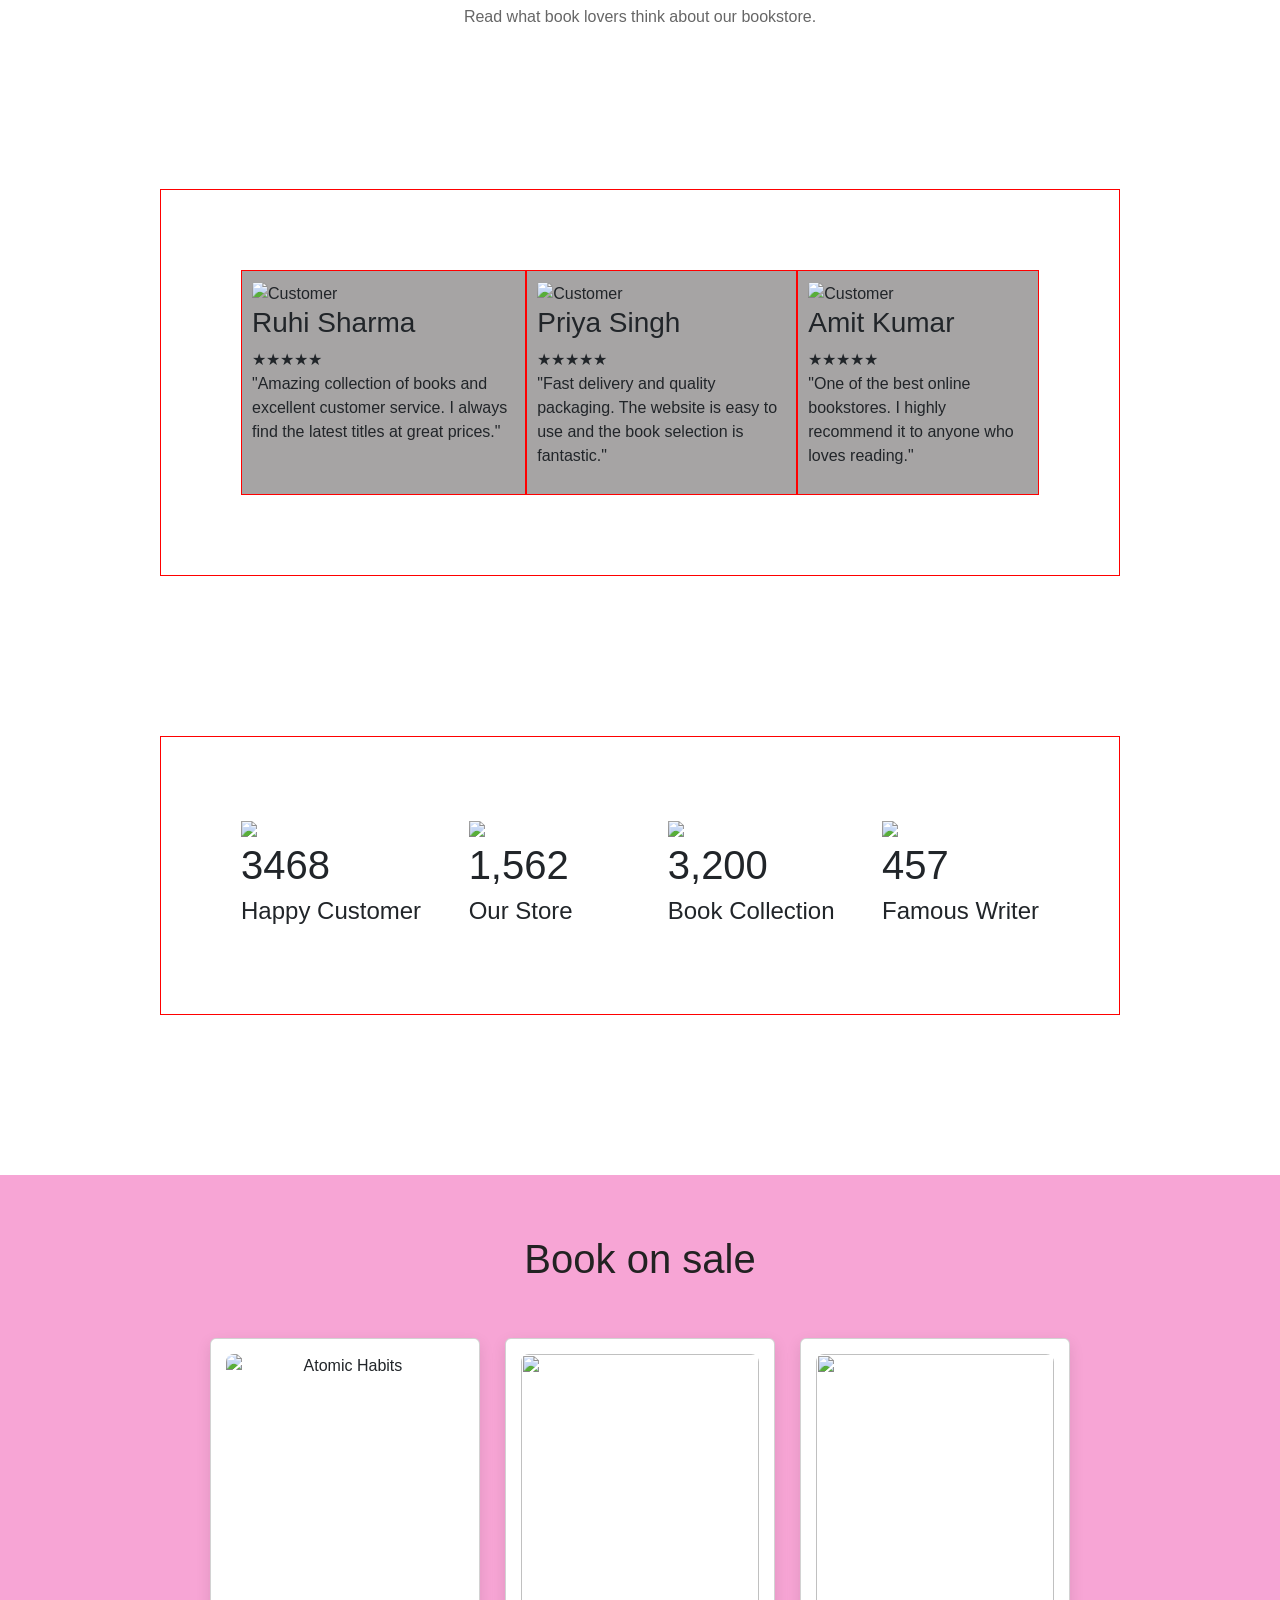
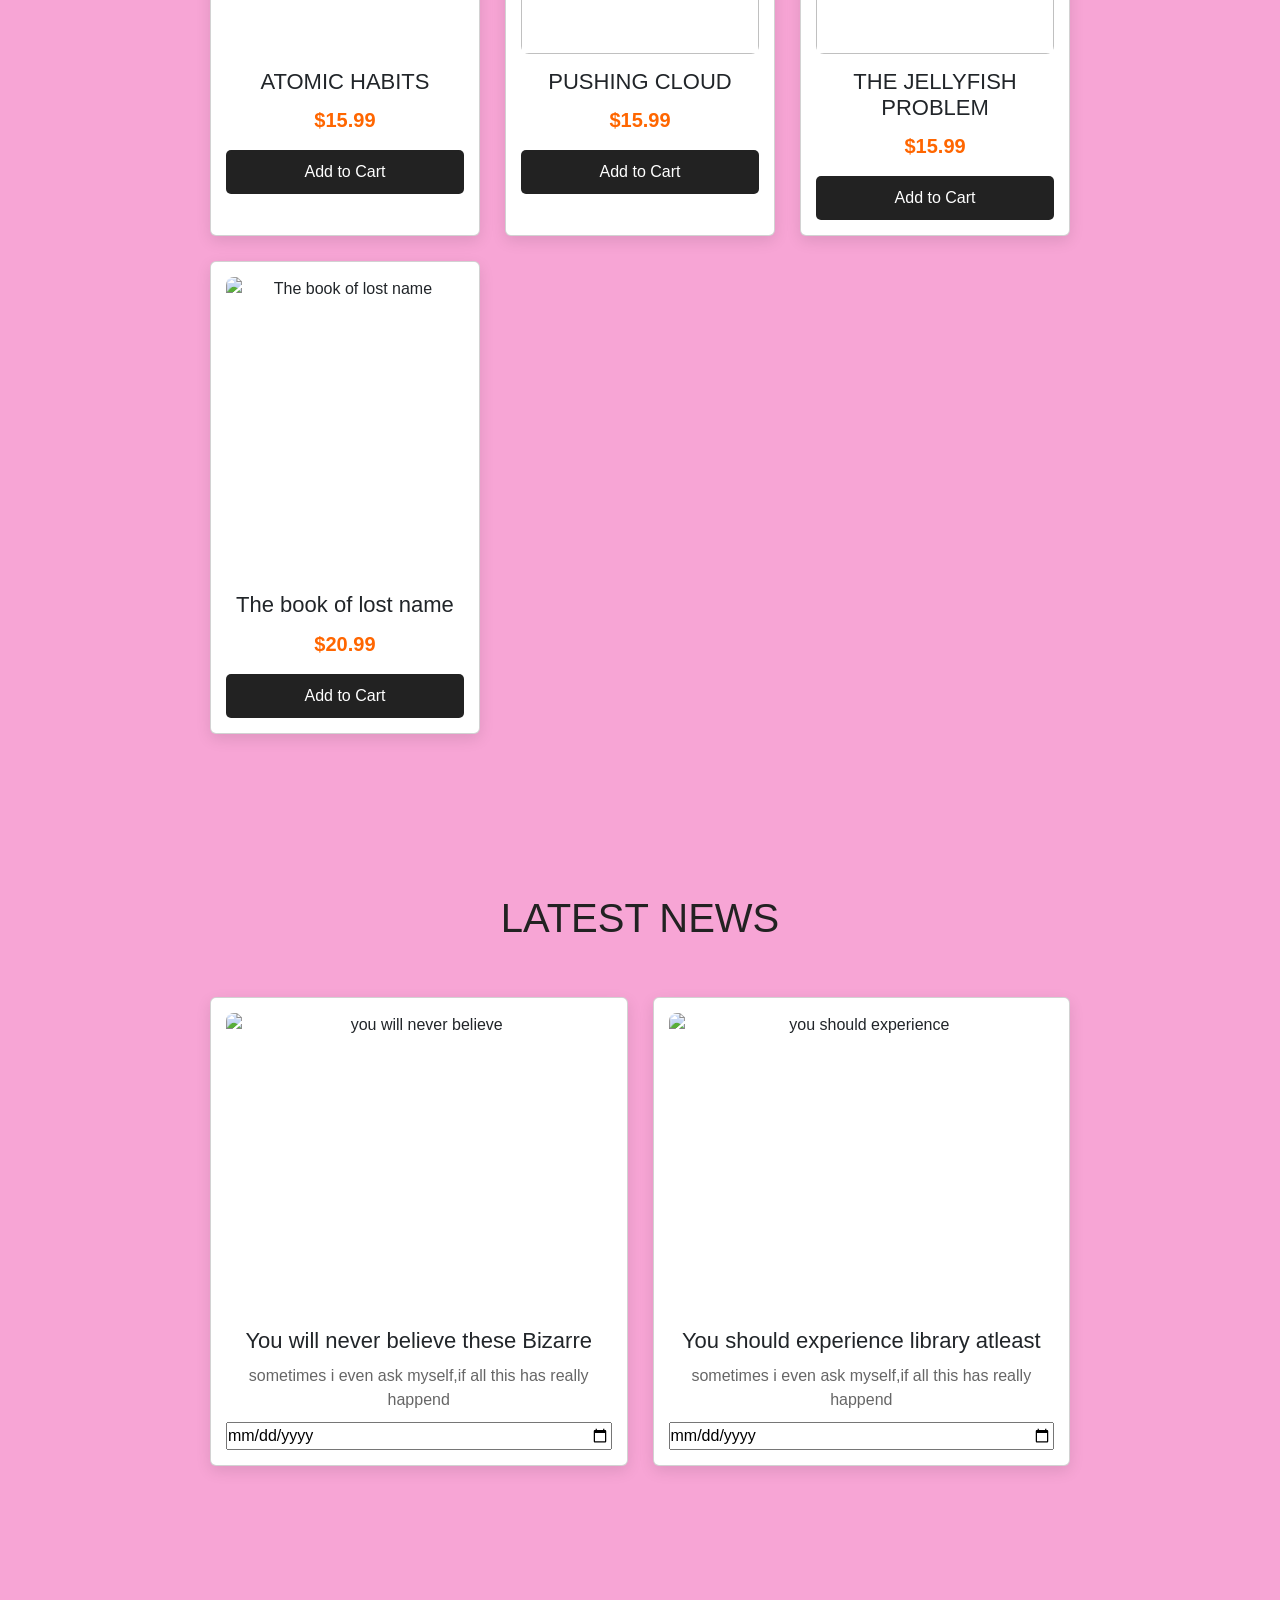
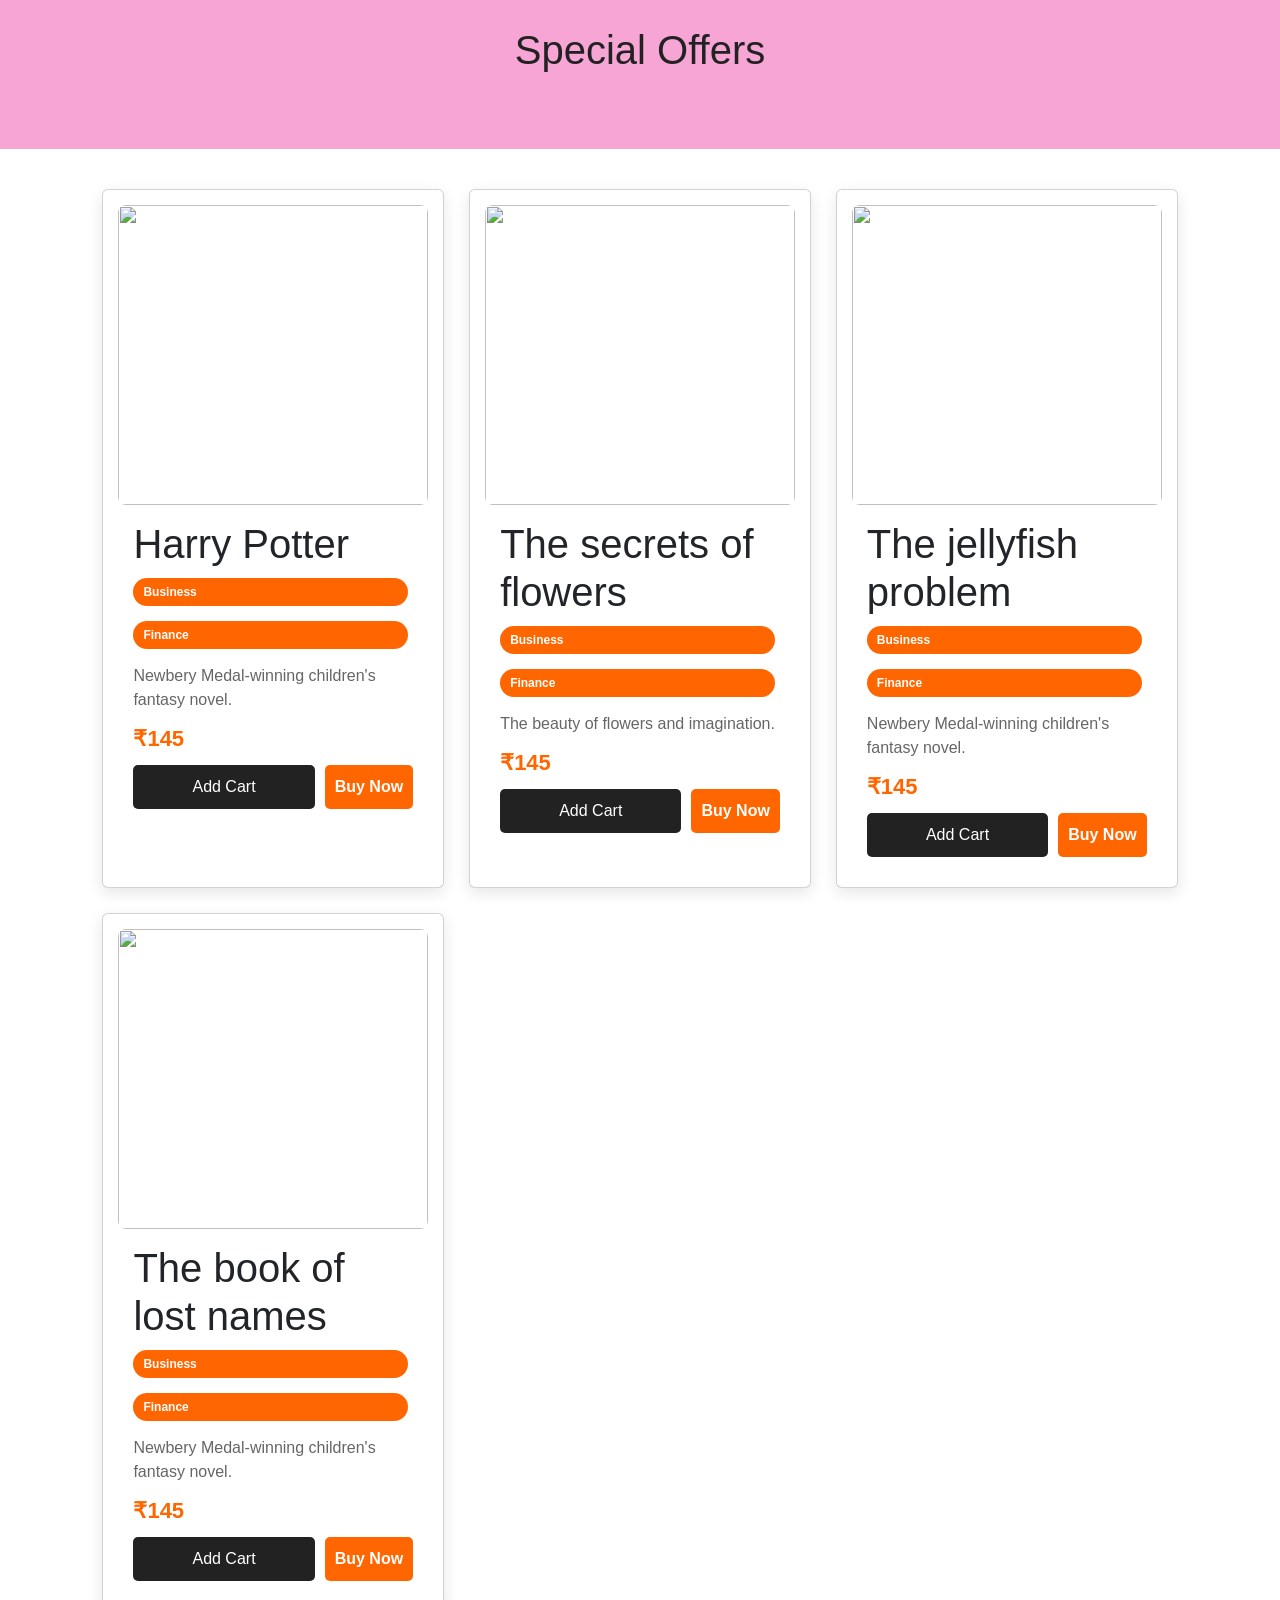
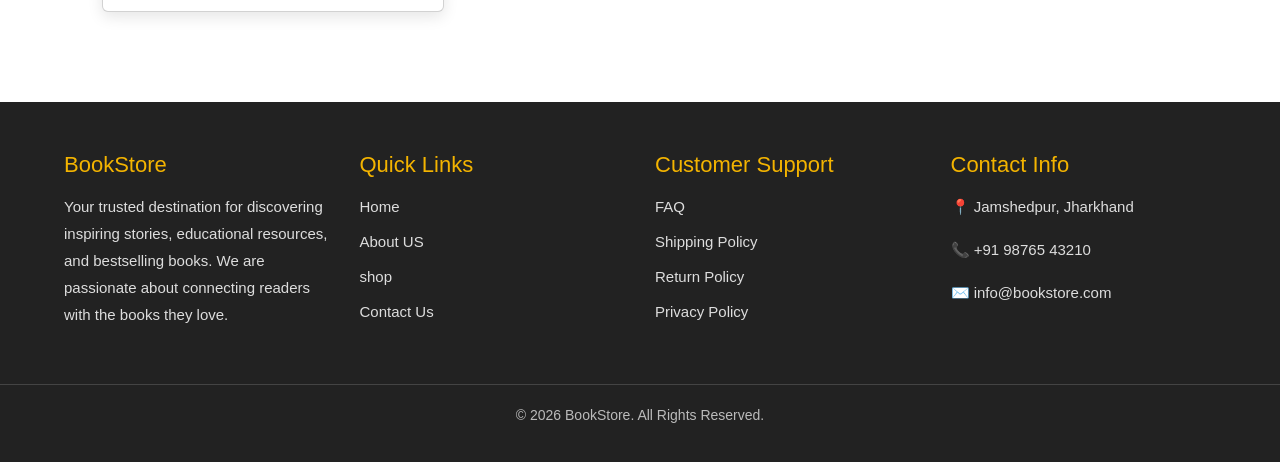
==== commit 9c34bacd: "p tag added" ====
--- a/index.html
+++ b/index.html
@@ -274,6 +274,8 @@
             <h1>1,562</h1>
             <h4>Our Store</h4>
         </div>
+
+        <p></p>
            
 
         <div class="service-card">
